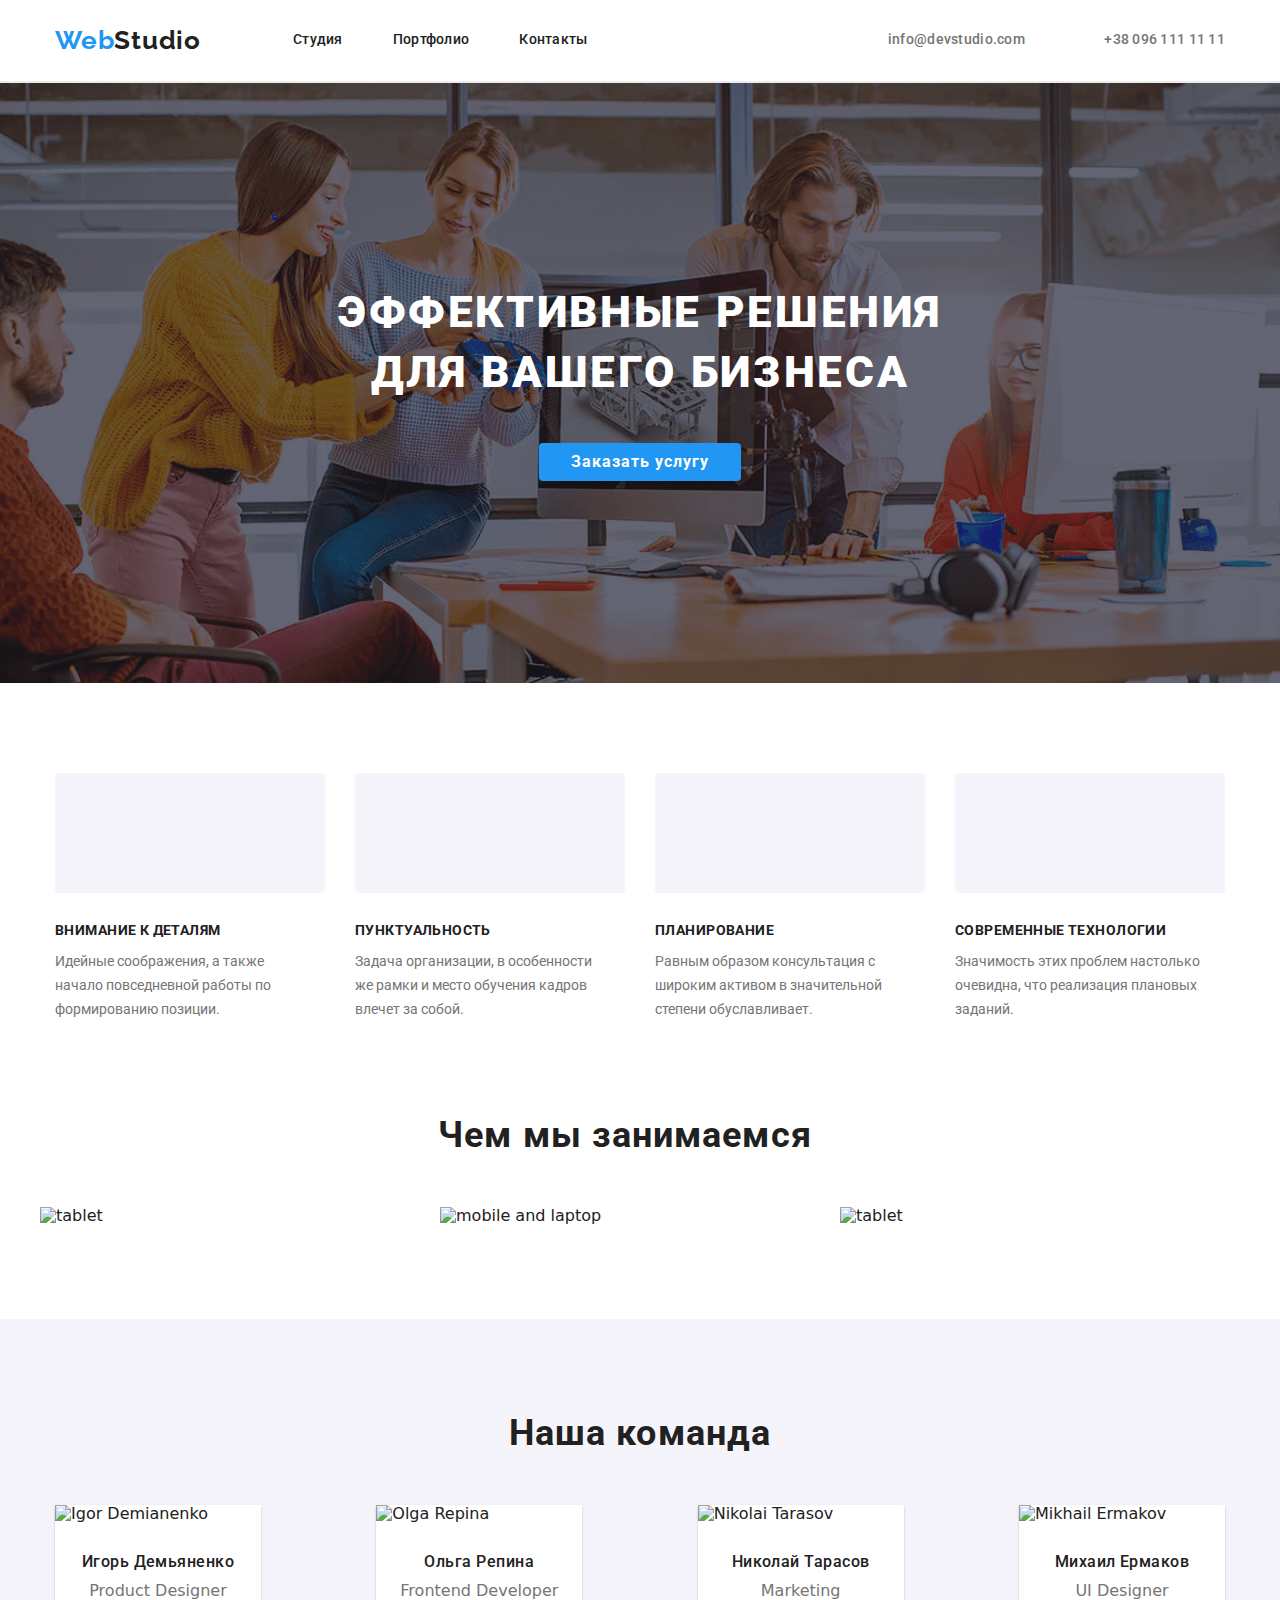
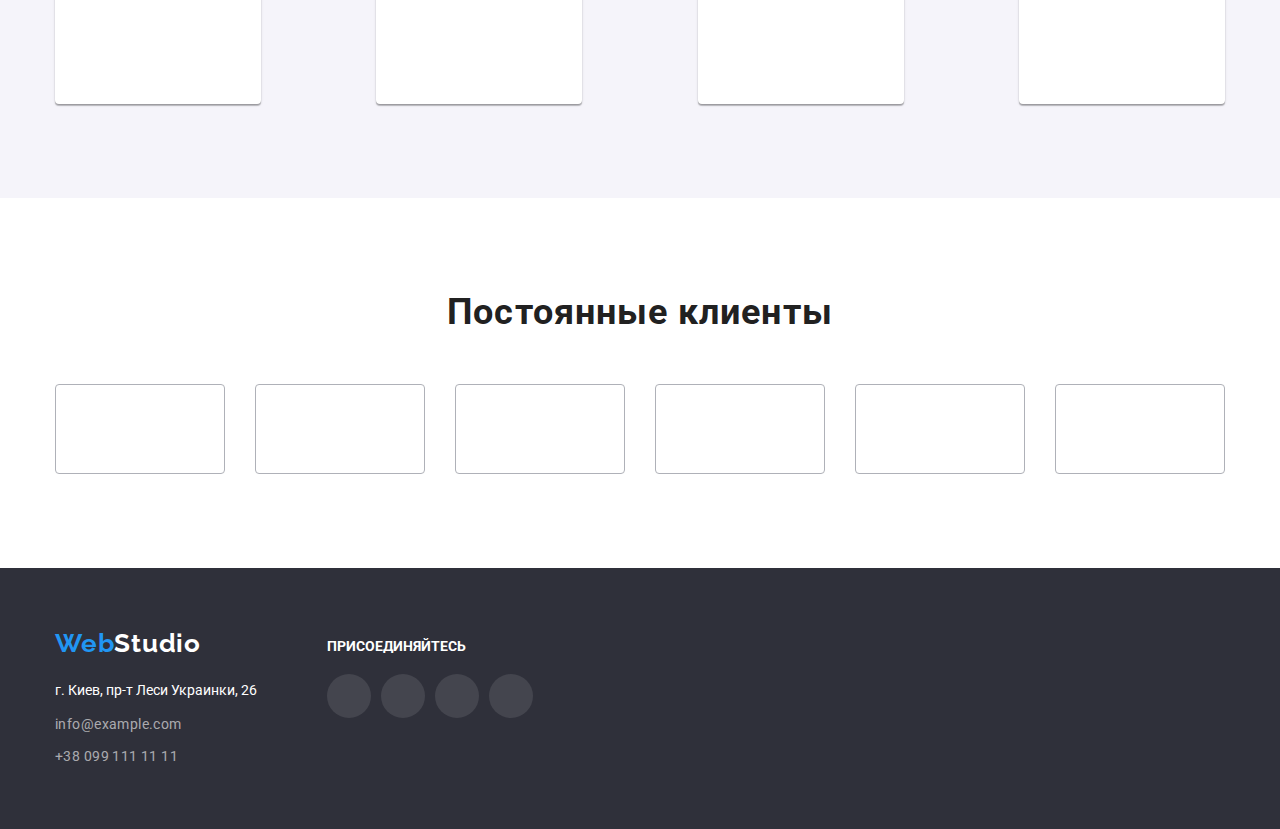
==== index.html @ 88b3a308 "всё" ====
<!DOCTYPE html>
<html lang="ru">
<head>
    <meta charset="UTF-8">
    <title>WebStudio</title>
    <link rel="stylesheet" href="./css/style.css">
    <link rel="stylesheet" href="https://cdnjs.cloudflare.com/ajax/libs/modern-normalize/1.0.0/modern-normalize.css">
    <link href="https://fonts.googleapis.com/css2?family=Raleway:wght@700&family=Roboto:wght@400;500;700;900&display=swap" rel="stylesheet">
</head>
 
<body class="page">
    <header class="header">
    <div class="container">
        <nav class="main-nav">
            <a class="logo link blue-line" href="../goit-markup-hw-04/index.html"><span class="web">Web</span><span class="studio">Studio</span></a>
            <ul class="site-nav list">
            <li class="item link">  
                <a class="link" href="../goit-markup-hw-04/index.html">Студия</a>
            </li>
            <li class="item link">
                <a class="link" href="../goit-markup-hw-04/portfolio.html">Портфолио</a>
            </li>
            <li class="item link">
                <a class="link" href="">Контакты</a>
            </li>
            </ul>
        </nav>

        <div class="auth-nav"> 
        <a class="address-header link" href="mailto:info@devstudio.com">
            <svg class="header-logo link" height="12" width="16">
                <use href="../goit-markup-hw-04/images/symbol-defs.svg#icon-envelope"></use>
            </svg>
            info@devstudio.com
        </a>
        <a class="address-header link" href="tel:+380961111111">
            <svg class="header-logo link" height="12" width="16">
                <use href="../goit-markup-hw-04/images/symbol-defs.svg#icon-smartphone"></use>
            </svg>
            +38 096 111 11 11
        </a>
        </div>
    </div>
    </header>
    
    <main>  

    <!-- H1 Section / HERO-->
    <section class="h1-section overlay">
    <!--<div class="container overlay"> -->
        <div class="heading-container">
        <h1 class="h1-section-title">Эффективные решения для вашего бизнеса</h1>
        </div>
        <button class="button-order" type="button">Заказать услугу</button>  
    <!--</div>-->
    </section>

    <!-- Features section-->
    <section class="features">
    <div class="container">
        <h2 style="display: none;">Наши преимущества</h2>
        <ul class="features-list">
            <li class="features-item">
                <div class="features-icon-container">
                    <svg class="features-icon" width="70" height="70">
                        <use href="../goit-markup-hw-04/images/symbol-defs.svg#icon-sputnik"></use>
                    </svg>
                </div>
                <h3 class="features-title">Внимание к деталям</h3>
                <p class="text">Идейные соображения, а также </br>начало повседневной работы по </br>формированию позиции.</p>
            </li>
            <li class="features-item">
                <div class="features-icon-container">
                    <svg class="features-icon" width="70" height="70"> 
                        <use href="../goit-markup-hw-04/images/symbol-defs.svg#icon-clock"></use>
                    </svg>
                </div>
                <h3 class="features-title">Пунктуальность</h3>
                <p class="text">Задача организации, в особенности </br>же рамки и место обучения кадров </br>влечет за собой.</p>
            </li>
            <li class="features-item i">
                <div class="features-icon-container">
                    <svg class="features-icon" width="70" height="70">
                        <use href="../goit-markup-hw-04/images/symbol-defs.svg#icon-diagram"></use>
                    </svg>
                </div>
                <h3 class="features-title">Планирование</h3>
                <p class="text">Равным образом консультация с </br>широким активом в значительной </br>степени обуславливает.</p>
            </li>
            <li class="features-item icon">
                <div class="features-icon-container">
                    <svg class="features-icon" width="70" height="70">
                        <use href="../goit-markup-hw-04/images/symbol-defs.svg#icon-astronaut"></use>
                    </svg>
                </div>
                <h3 class="features-title">Современные технологии</h3>
                <p class="text">Значимость этих проблем настолько </br>очевидна, что реализация плановых </br>заданий.</p>
            </li>
        </ul>
    </div>
    </section>
    
    <!-- What are we doing section-->

    <section class="what-are-we-doing">
        <div class="container">
        <h2 class="h2-title">Чем мы занимаемся</h2>
        <ul class="card-list">
       <li class="what-are-we-list"><img class="pictures-of-equipment" src="../goit-markup-hw-04/images/tablet.png" alt="tablet"></li> 
       <li class="what-are-we-list"><img class="pictures-of-equipment" src="../goit-markup-hw-04/images/mobile.png" alt="mobile and laptop"></li> 
       <li class="what-are-we-list"><img class="pictures-of-equipment" src="../goit-markup-hw-04/images/tablet2.png" alt="tablet"></li> 
        </ul>
    </div>
    </section>
    
    
    <!-- Our team -->

    <section class="our-team">
    <div class="container">
        <h2 class="h2-title">Наша команда</h2>

        <ul class="card-list">

        <li class="card-person">
            <img class="photos-person" src="../goit-markup-hw-04/images/Igor.jpg" alt="Igor Demianenko" width="270px" height="260px">
            <h3 class="name">Игорь Демьяненко</h3>
            <p class="text">Product Designer</p>

            <ul class="social-list">
                <li class="social-items">
                    <a class="master-links" href="#">
                        <svg class="master-icon" height="20px" width="20px">
                            <use href="../goit-markup-hw-04/images/symbol-defs.svg#icon-instagram"></use>
                        </svg>
                    </a>
                </li>
                <li class="social-items">
                    <a class="master-links" href="#">
                        <svg class="master-icon" height="20px" width="20px">
                            <use href="../goit-markup-hw-04/images/symbol-defs.svg#icon-twitter" ></use>
                        </svg>
                    </a>
                </li>
                <li class="social-items">
                    <a class="master-links" href="#">
                        <svg class="master-icon" height="20px" width="20px">
                            <use href="../goit-markup-hw-04/images/symbol-defs.svg#icon-facebook" ></use>
                        </svg>
                    </a>
                </li>
                <li class="social-items">
                    <a class="master-links" href="#">
                        <svg class="master-icon" height="20px" width="20px">
                            <use href="../goit-markup-hw-04/images/symbol-defs.svg#icon-linkedin" ></use>
                        </svg>
                    </a>
                </li>
            </ul>
        </li>

        <li class="card-person">
            <img class="photos-person" src="../goit-markup-hw-04/images/Olga.jpg" alt="Olga Repina" width="270px" height="260px">
            <h3 class="name">Ольга Репина</h3>
            <p class="text">Frontend Developer</p>

            <ul class="social-list">
                <li class="social-items">
                    <a class="master-links" href="#">
                        <svg class="master-icon" height="20px" width="20px">
                            <use href="../goit-markup-hw-04/images/symbol-defs.svg#icon-instagram"></use>
                        </svg>
                    </a>
                </li>
                <li class="social-items">
                    <a class="master-links" href="#">
                        <svg class="master-icon" height="20px" width="20px">
                            <use href="../goit-markup-hw-04/images/symbol-defs.svg#icon-twitter" ></use>
                        </svg>
                    </a>
                </li>
                <li class="social-items">
                    <a class="master-links" href="#">
                        <svg class="master-icon" height="20px" width="20px">
                            <use href="../goit-markup-hw-04/images/symbol-defs.svg#icon-facebook" ></use>
                        </svg>
                    </a>
                </li>
                <li class="social-items">
                    <a class="master-links" href="#">
                        <svg class="master-icon" height="20px" width="20px">
                            <use href="../goit-markup-hw-04/images/symbol-defs.svg#icon-linkedin" ></use>
                        </svg>
                    </a>
                </li>
            </ul>
        </li>

        <li class="card-person">
            <img class="photos-person" src="../goit-markup-hw-04/images/Nikolai.jpg" alt="Nikolai Tarasov" width="270px" height="260px">
            <h3 class="name">Николай Тарасов</h3>
            <p class="text">Marketing</p>

            <ul class="social-list">
                <li class="social-items">
                    <a class="master-links" href="#">
                        <svg class="master-icon" height="20px" width="20px">
                            <use href="../goit-markup-hw-04/images/symbol-defs.svg#icon-instagram"></use>
                        </svg>
                    </a>
                </li>
                <li class="social-items">
                    <a class="master-links" href="#">
                        <svg class="master-icon" height="20px" width="20px">
                            <use href="../goit-markup-hw-04/images/symbol-defs.svg#icon-twitter" ></use>
                        </svg>
                    </a>
                </li>
                <li class="social-items">
                    <a class="master-links" href="#">
                        <svg class="master-icon" height="20px" width="20px">
                            <use href="../goit-markup-hw-04/images/symbol-defs.svg#icon-facebook" ></use>
                        </svg>
                    </a>
                </li>
                <li class="social-items">
                    <a class="master-links" href="#">
                        <svg class="master-icon" height="20px" width="20px">
                            <use href="../goit-markup-hw-04/images/symbol-defs.svg#icon-linkedin" ></use>
                        </svg>
                    </a>
                </li>
            </ul>
        </li>

        <li class="card-person">
            <img class="photos-person" src="../goit-markup-hw-04/images/Mikhail.jpg" alt="Mikhail Ermakov" width="270px" height="260px">
            <h3 class="name">Михаил Ермаков</h3>
            <p class="text">UI Designer</p>
            <ul class="social-list">
                <li class="social-items">
                    <a class="master-links" href="#">
                        <svg class="master-icon" height="20px" width="20px">
                            <use href="../goit-markup-hw-04/images/symbol-defs.svg#icon-instagram"></use>
                        </svg>
                    </a>
                </li>
                <li class="social-items">
                    <a class="master-links" href="#">
                        <svg class="master-icon" height="20px" width="20px">
                            <use href="../goit-markup-hw-04/images/symbol-defs.svg#icon-twitter" ></use>
                        </svg>
                    </a>
                </li>
                <li class="social-items">
                    <a class="master-links" href="#">
                        <svg class="master-icon" height="20px" width="20px">
                            <use href="../goit-markup-hw-04/images/symbol-defs.svg#icon-facebook" ></use>
                        </svg>
                    </a>
                </li>
                <li class="social-items">
                    <a class="master-links" href="#">
                        <svg class="master-icon" height="20px" width="20px">
                            <use href="../goit-markup-hw-04/images/symbol-defs.svg#icon-linkedin" ></use>
                        </svg>
                    </a>
                </li>
            </ul>
        </li>

        </ul>
    </div>
    </section>


    <!-- CUSTOMERS -->
    <section class="customers">
        <div class="container">
            <h2 class="h2-title">Постоянные клиенты</h2>
            <ul class="customers-list">
                <li class="customers-item" tabindex="0">
                    <div class="customers-item-container">
                        <svg class="customers-icon" height="45px" width="50px">
                            <use href="../goit-markup-hw-04/images/symbol-defs.svg#icon-logo-1"></use>
                        </svg>
                    </div>
                </li>

                <li class="customers-item" tabindex="0">
                    <div class="customers-item-container">
                        <svg class="customers-icon" height="40px" width="52px">
                            <use href="../goit-markup-hw-04/images/symbol-defs.svg#icon-logo-2"></use>
                        </svg>
                    </div>
                </li>

                <li class="customers-item" tabindex="0">
                    <div class="customers-item-container">
                        <svg class="customers-icon" height="41" width="43">
                            <use href="../goit-markup-hw-04/images/symbol-defs.svg#icon-logo-4"></use>
                        </svg>
                    </div>
                </li>

                <li class="customers-item" tabindex="0">
                    <div class="customers-item-container">
                        <svg class="customers-icon" height="42px" width="80px">
                            <use href="../goit-markup-hw-04/images/symbol-defs.svg#icon-logo-3"></use>
                        </svg>
                    </div>
                </li>

                <li class="customers-item" tabindex="0">
                    <div class="customers-item-container">
                        <svg class="customers-icon" height="59px" width="47px">
                            <use href="../goit-markup-hw-04/images/symbol-defs.svg#icon-logo-5"></use>
                        </svg>
                        
                    </div>
                </li>

                <li class="customers-item" tabindex="0">
                    <div class="customers-item-container">
                        <svg class="customers-icon" height="45px" width="88px">
                            <use href="../goit-markup-hw-04/images/symbol-defs.svg#icon-logo-6"></use>
                        </svg>
                    </div>
                </li>

            </ul>
        </div>

    </section>

    </main>

    <footer class="footer">
    <div class="container">
    <div class="container-footer">
    <div class="footer-address">
        <ul class="footer-list">
        <li class="footer-item-1"><a href="../goit-markup-hw-04/index.html"><span class="web-footer">Web</span><span class="studio-footer">Studio</span></a></li>
        <li class="footer-item"><address class="address">г. Киев, пр-т Леси Украинки, 26</address></li>
        <li class="footer-item"><div><a class="email-footer" href="mailto:info@example.com">info@example.com</a></div></li>
        <li class="footer-item"><div><a class="phone-number-footer" href="tel:+380991111111">+38 099 111 11 11</a></div></li>
        </ul>   
    </div> 
    <div class="join-us">
        <h3 class="footer-social">присоединяйтесь</h3>
        <ul class="social-footer list">
            <li class="social-items">
                <a class="master-links footer-links" href="#">
                    <svg class="master-icon" height="20px" width="20px">
                        <use href="../goit-markup-hw-04/images/symbol-defs.svg#icon-instagram"></use>
                    </svg>
                </a>
            </li>
            <li class="social-items">
                <a class="master-links footer-links" href="#">
                    <svg class="master-icon" height="20px" width="20px">
                        <use href="../goit-markup-hw-04/images/symbol-defs.svg#icon-twitter" ></use>
                    </svg>
                </a>
            </li>
            <li class="social-items">
                <a class="master-links footer-links" href="#">
                    <svg class="master-icon" height="20px" width="20px">
                        <use href="../goit-markup-hw-04/images/symbol-defs.svg#icon-facebook" ></use>
                    </svg>
                </a>
            </li>
            <li class="social-items">
                <a class="master-links footer-links" href="#">
                    <svg class="master-icon" height="20px" width="20px">
                        <use href="../goit-markup-hw-04/images/symbol-defs.svg#icon-linkedin" ></use>
                    </svg>
                </a>
            </li>
        </ul>
    </div>
    </div>
    </div>
    </footer>
</body>
</html>
---- css/style.css ----
/* цвет главного текста background: #212121;
цвет второстепенного текста background: #757575; */
html{
  box-sizing: border-box;
}

*, ::before, ::after{
  box-sizing: inherit;
}

:root{
  --main-text-color:#212121;
  --main-bg-color:#E5E5E5;
  --primary-bg-color:#F5F4FA;
  --blue-bg-color:#2196F3;
}

body {
  margin: 0;
  background-color: var(--main-bgc-color);
  color: var(--primary-text-color);
  font-family: Roboto, sans-serif;
  position: relative;
}

a { 
  text-decoration: none;
  color: var(--main-text-color)
}

ul, li,  a{
  margin-top: 0;
  margin-left: 0;
  margin-bottom: 0;
  padding: 0 0;
}

h1, h2, h3, p{
  margin-top: 0;
  margin-left: 0;
  margin-bottom: 0;
}

li{
  list-style-type: none;
  color: var(--main-text-color);
}

 a:hover, address:hover
 li:focus, a:focus, address:focus{
  /*text-decoration: underline;*/
  text-decoration-color: #2196F3; 
}

/* Не работает убирание подчеркивания у эмейла и телефона
.no-decoration:hover{
  text-decoration: none;
}*/


.container{
  width: 1200px;
  padding-left: 15px;
  padding-right: 15px;
  margin: 0px auto;
}

/* HEADER */

.site-nav{
  display: flex;
  font-family: Roboto;
  font-style: normal;
  font-weight: 500;
  font-size: 14px;
  line-height: 16px;
}

.site-nav .item:not(:last-child){
  padding-right: 50px;
}

header{
  background: #FFFFFF;
  border-bottom: 2px solid #ECECEC;
  padding: 25px 0;
}

header> .container{
 background: #FFFFFF;
 display: flex;
 align-items: center;
 justify-content: space-between;
}

.main-nav{
  display: flex;
  align-items: center;
}

.main-nav .link:hover,
.main-nav .link:focus{
  color:var(--blue-bg-color);
}

.blue-line::after{
  position: absolute;
  display: inline-block;
  bottom: 0px;
  left: 0;
  content: "";
  width: 100%;
  height: 5px;
  border-radius: 2px;
  border-bottom-color: var(--blue-bg-color);
}

.auth-nav .link:focus,
.auth-nav .link:hover{
  color:var(--blue-bg-color);
}

.logo{
  margin-right: 92px;
  font-family: Raleway;
  font-weight: 700;
  font-size: 26px;
  line-height: 1.19;
  letter-spacing: 0.03em;
}

.page{
  color:#212121;
  background-color: var(--main-bg-color);
}

.web{
  color: #2196f3;
  font-family: Raleway;
  font-weight: bold;
  font-size: 26px;
  line-height: 1.19;
  letter-spacing: 0.03em;
}

.site-nav .link{
  display: block;
  padding: 0 auto;
  color: var(--main-text-color);
  font-weight: 500;
  font-size: 14px;
  line-height: 1.14;
  letter-spacing: 0.02em;
}

.main-nav .link a:hover,
.main-nav .link a:focus{
  color: #2196F3;
  cursor: pointer;
}

.site-nav .link.current{
  color:var(--blue-bg-color);
}

.auth-nav{
  display: inline-flex;
}

.auth-nav .link{
  padding: auto 0;
}

.auth-nav .address-header:hover,      
.auth-nav .address-header:focus{
  color:var(--blue-bg-color);
  fill:var(--blue-bg-color);
}

.address-header{
  color: #757575;
  font-family: Roboto;
  font-weight: 500;
  font-size: 14px;
  line-height: 1.14;
  letter-spacing: 0.02em;
  fill: #757575;
}

.header-logo{
  margin: 0;
  margin-right: 10px;
}

.header-logo:hover{
  fill: var(--blue-bg-color);
}


.address-header:not(:last-child){
  padding-right:50px;
}

.studio{
  color: #212121;
  font-family: Raleway;
  font-weight: bold;
  font-size: 26px;
  line-height: 1.19;
  letter-spacing: 0.03em;
}

.address-header:hover,
.address-header:focus{
  color: var(--blue-bg-color);
}


/* H1 SECTION / HERO */

.h1-section{
  text-align: center;
  padding: 200px 0;
  background-color: #C4C4C4;
  text-align: center;
  justify-content: center;
  margin: 0 auto;
}

.h1-section .overlay{
  padding: 0 auto;
}

.overlay{
  background-image: linear-gradient(
  to right,
  rgba(47, 48, 58, 0.4),
  rgba(47, 48, 58, 0.4) 
  ),
  url(../images/hero.png);
  max-width:1600px;
  height: 600px;
  /*margin: 0 auto;*/
  background-size: cover;
  background-position: center;
}

.h1-section-title{
  font-family: Roboto;
  font-weight: 900;
  font-size: 44px;
  line-height: 1.36;
  letter-spacing: 0.06em;
  text-transform: uppercase;
  color: #FFFFFF;
}

.heading-container{
  width: 696px;
  margin: 0 auto;
}


.button-order{
  background: #2196F3;
  box-shadow: 0px 4px 4px rgba(0, 0, 0, 0.15);
  border-radius: 4px;
  border-style: none;
  font-family: Roboto;
  font-weight: bold;
  font-size: 16px;
  line-height: 1,87;
  letter-spacing: 0.06em;
  color: #FFFFFF;
  margin-top: 40px;
  padding: 10px 32px;
  display: inline-block;
  outline: transparent;
  cursor: pointer;
  min-width: 200px;
  justify-content: center;
  align-items: center;
}



/* Features section */

.features{
  background-color: #ffffff;
  padding-top: 90px;
  padding-bottom: 94px;
}

.features>.container{
  font-family: Roboto;
  font-size: 14px;
  line-height: 24px;
}

.container .features-list{
  display: inline-flex;
  padding-left: 0px;
  /*height: calc((100% - 30px) / 4);*/

}

.features-list .features-item{
  display: inline-block;
  justify-content: space-around;
}

.features-icon-container{
  display: flex;
  justify-content: center;
  align-items: center;
  text-align: center;
  background-color: #F5F4FA;
  border-radius: 4px;
  margin-bottom: 30px;
}

.features-icon{
  margin: 25px 100px;
  background-size: contain;
  background-position: center;
}

/*.features-item::before{
  display: block;
  content: "";
  background-repeat: no-repeat;
  background-position: center;
  background-color: #F5F4FA;;
  height: 120px;
  margin-bottom:  30px;
}*/


.features-list .features-item:not(:last-child){
  margin-right: 30px;
}

.features-title{
  font-family: Roboto;
  font-weight: bold;
  font-size: 14px;
  line-height: 1.14;
  letter-spacing: 0.03em;
  text-transform: uppercase;
  color: var(--main-text-color);
  padding-bottom: 10px;
}


.text{
  color: #757575;
}


/* What are we doing section */

.what-are-we-doing{
  background-color: #ffffff;
  padding-right: 30px;
  padding-bottom: 94px;
}

.what-are-we-doing .container{
  display: flex;
  flex-direction: column;
}
 
.h2-title{
  font-family: Roboto;
  font-weight: bold;
  font-size: 36px;
  line-height: 1.16; /*42px*/
  text-align: center;
  letter-spacing: 0.03em;
  color: var(--main-text-color);
  margin-bottom: 50px;
}


.container .card-list{
  display: flex;
  flex-wrap: wrap;
  justify-content: space-between;
  padding-left: 0px;
}

.what-are-we-list{
  width: calc((100% - 60px) / 3);
}

.what-are-we-list:nth-child(3n) {
  margin-right: 0;
}


/* Our team */

.our-team{
  background: #F5F4FA;
  padding-bottom: 94px;
  padding-top: 94px;
}

.card-person{
  background: #FFFFFF;
  box-shadow: 0px 1px 3px rgba(0, 0, 0, 0.12), 0px 1px 1px rgba(0, 0, 0, 0.14), 0px 2px 1px rgba(0, 0, 0, 0.2);
  border-radius: 0px 0px 4px 4px;
}

.name{
  font-family: Roboto;
  font-weight: 500;
  font-size: 16px;
  line-height: 1.18;
  text-align: center;
  letter-spacing: 0.03em;
  color: var(--main-text-color);
  padding-top: 30px;
}

.card-person .text{
  text-align: center;
  padding-bottom: 30px;
  padding-top: 10px;
}

.social-list{
  display: flex;
  justify-content: center;
  align-items: center;
  margin-bottom: 30px;
  padding-left: 0px;
}

.social-items:not(:last-child){
  margin-right: 10px;
}

.master-links{
  display: flex;
  align-items: center;
  justify-content: center;
  border: none;
  width: 44px;
  height: 44px;
  border-radius: 50%;
  fill: #AFB1B8;
}


.master-links:focus,
.master-links:hover{
  background-color:var(--blue-bg-color);
  fill: #ffffff;
}


  .master-icon{
    justify-content: center;
    align-items: center;
  }

/* FOOTER */

.footer{
  background: #2F303A;
  padding: 60px 0;
}

.container-footer{
  display: inline-flex;
}

.social-footer.list{
  display: flex;
  align-items: center;
  margin: 0 auto;
  padding-left: 0;
}

.footer-list{
  padding: 0 0;
}

.join-us{
  display: block;
  margin-bottom: 0px;
  margin-left: 70px;
}

.footer-item-1{
  padding-bottom: 20px;
}

.footer-item:not(:last-child){
  padding-bottom: 9px;
}

.web-footer {
  color: #2196f3;
  font-family: Raleway;
  font-weight: bold;
  font-size: 26px;
  line-height: 1.19;
  letter-spacing: 0.03em;

}

.studio-footer {
  color: #ffffff;
  font-family: Raleway;
  font-weight: bold;
  font-size: 26px;
  line-height: 1.19;
  letter-spacing: 0.03em;
}

.email-footer{
  font-family: Roboto;
  font-size: 14px;
  line-height: 24px;
  letter-spacing: 0.03em;
  color: rgba(255, 255, 255, 0.6)  
}

.phone-number-footer{
  font-family: Roboto;
  font-size: 14px;
  line-height: 1.71;
  letter-spacing: 0.03em;
  color: rgba(255, 255, 255, 0.6) 
}

.address{
  font-family: Roboto;
  font-style: normal;
  font-size: 14px;
  line-height: 1.71;
  color: #FFFFFF;
}

.footer-social{
  margin-bottom: 20px;
  font-family: Roboto;
  font-weight: bold;
  font-size: 14px;
  line-height: 16px;
  text-transform: uppercase;
  color:#ffffff;
  padding-top: 10px;
}

.footer-links{
  background-color: rgba(255, 255, 255, 0.1);
  fill: #ffffff;
}


/* CUSTOMERS */

.customers{
  background-color: #ffffff;
  padding-bottom: 94px;
  padding-top: 94px;
}


.customers .customers-list{
  display: flex;
  flex-direction: row;
  justify-content: space-between;
  margin: 0;
  padding: 0 0;
}

.customers-item{
  display: flex;
  justify-content: center;
  align-items: center;
  width: 170px;
  height: 90px;
  border: 1px solid #AFB1B8;
  color: #AFB1B8;
  box-sizing: border-box;
  width: calc((100% - 30px) / 6);
  border-radius: 4px;
  /*margin-top: 50px;*/
}

.customers-item:focus,
.customers-item:hover{
  cursor: pointer;
  color: var(--blue-bg-color);
  border: 1px solid var(--blue-bg-color);
  box-sizing: border-box;
  border-radius: 4px;

}

.customers-item:not(:last-child){
  margin-right: 30px;
}

/*.customers-item-containter{
  display: flex;
  justify-content: center;
  align-items: center;
  
}*/


.customers-icon{

  fill: currentColor;
  background-position: center;
}


/* PORTFOLIO */

/* Buttons */

/*.container .header-list{*/
.projects .container{
  display: flex;
  align-content: center;
  justify-content: center;
  flex-direction: row;
}

.list-buttons{
  display: flex;
  flex-wrap: wrap;
  justify-content: center;
  padding: 0 0;
  margin-bottom: 50px;
}

.list-item-buttons:not(:last-child){
  padding-right: 8px;
}

.primary-button{
  background-color: var(--primary-bg-color);
  color: var(--main-text-color);
  border-radius: 4px;
  font-family: Roboto;
  font-weight: 500;
  font-size: 16px;
  line-height: 1.62;
  text-align: center;
  letter-spacing: 0.03em;
  border-color:inherit;
  padding: 6px 22px;
  cursor: pointer;
  border-radius: 4px;
  border-color: transparent;
}

.button:hover, 
.button:focus {
  box-shadow: 0px 3px 1px rgba(0, 0, 0, 0.1), 0px 1px 2px rgba(0, 0, 0, 0.08), 0px 2px 2px rgba(0, 0, 0, 0.12);
}


.list-buttons:not(:last-child){
  padding-right: 8px;
}

.primary-button:hover,
.primary-button:focus{
  background-color: var(--blue-bg-color);
  color:#ffffff;
  box-shadow: 0px 3px 1px rgba(0, 0, 0, 0.1), 0px 1px 2px rgba(0, 0, 0, 0.08), 0px 2px 2px rgba(0, 0, 0, 0.12);
}

/* Projects */

.portfolio{
  background-color: #ffffff;
  margin: 0 auto;
}

 .container .portfolio-list{
  display: flex;
  flex-wrap: wrap;
  padding: 0 0;
  margin: -15px;
}

.projects{
  font-family: Roboto;
  font-style: normal;
  background: #FFFFFF;
  padding-top: 94px;
  padding-bottom: 94px;
}

.projects-items{
  display: block;
  background-color: #FFFFFF;
  border: 1px solid #EEEEEE;
  box-sizing: border-box;
  width: calc((100% - 60px) / 3);
  width: 370px;
  margin-right: 30px;
  margin-top: 30px;
  margin: 15px;

}

.projects-items:hover,
.projects-items:focus{
  cursor: pointer;
  box-shadow: 0px 1px 1px rgba(0, 0, 0, 0.12), 0px 4px 4px rgba(0, 0, 0, 0.06), 1px 4px 6px rgba(0, 0, 0, 0.16);
}

/*.portfolio-list .projects-items:nth-child(3n) {
  margin-right: 0;
}*/

.portfolio-list img{
  display: block;
  max-width: 100%;
  height: auto;
}

.projects-list{
  padding: 20px 24px;
  border: 1px solid #EEEEEE;
}

.project-items-text{
  font-size: 16px;
  line-height: 1.87;
  color: #757575;
  font-weight: normal;
}

.project-items-name{
  font-size: 18px;
  line-height: 2;
  font-weight: bold;
}
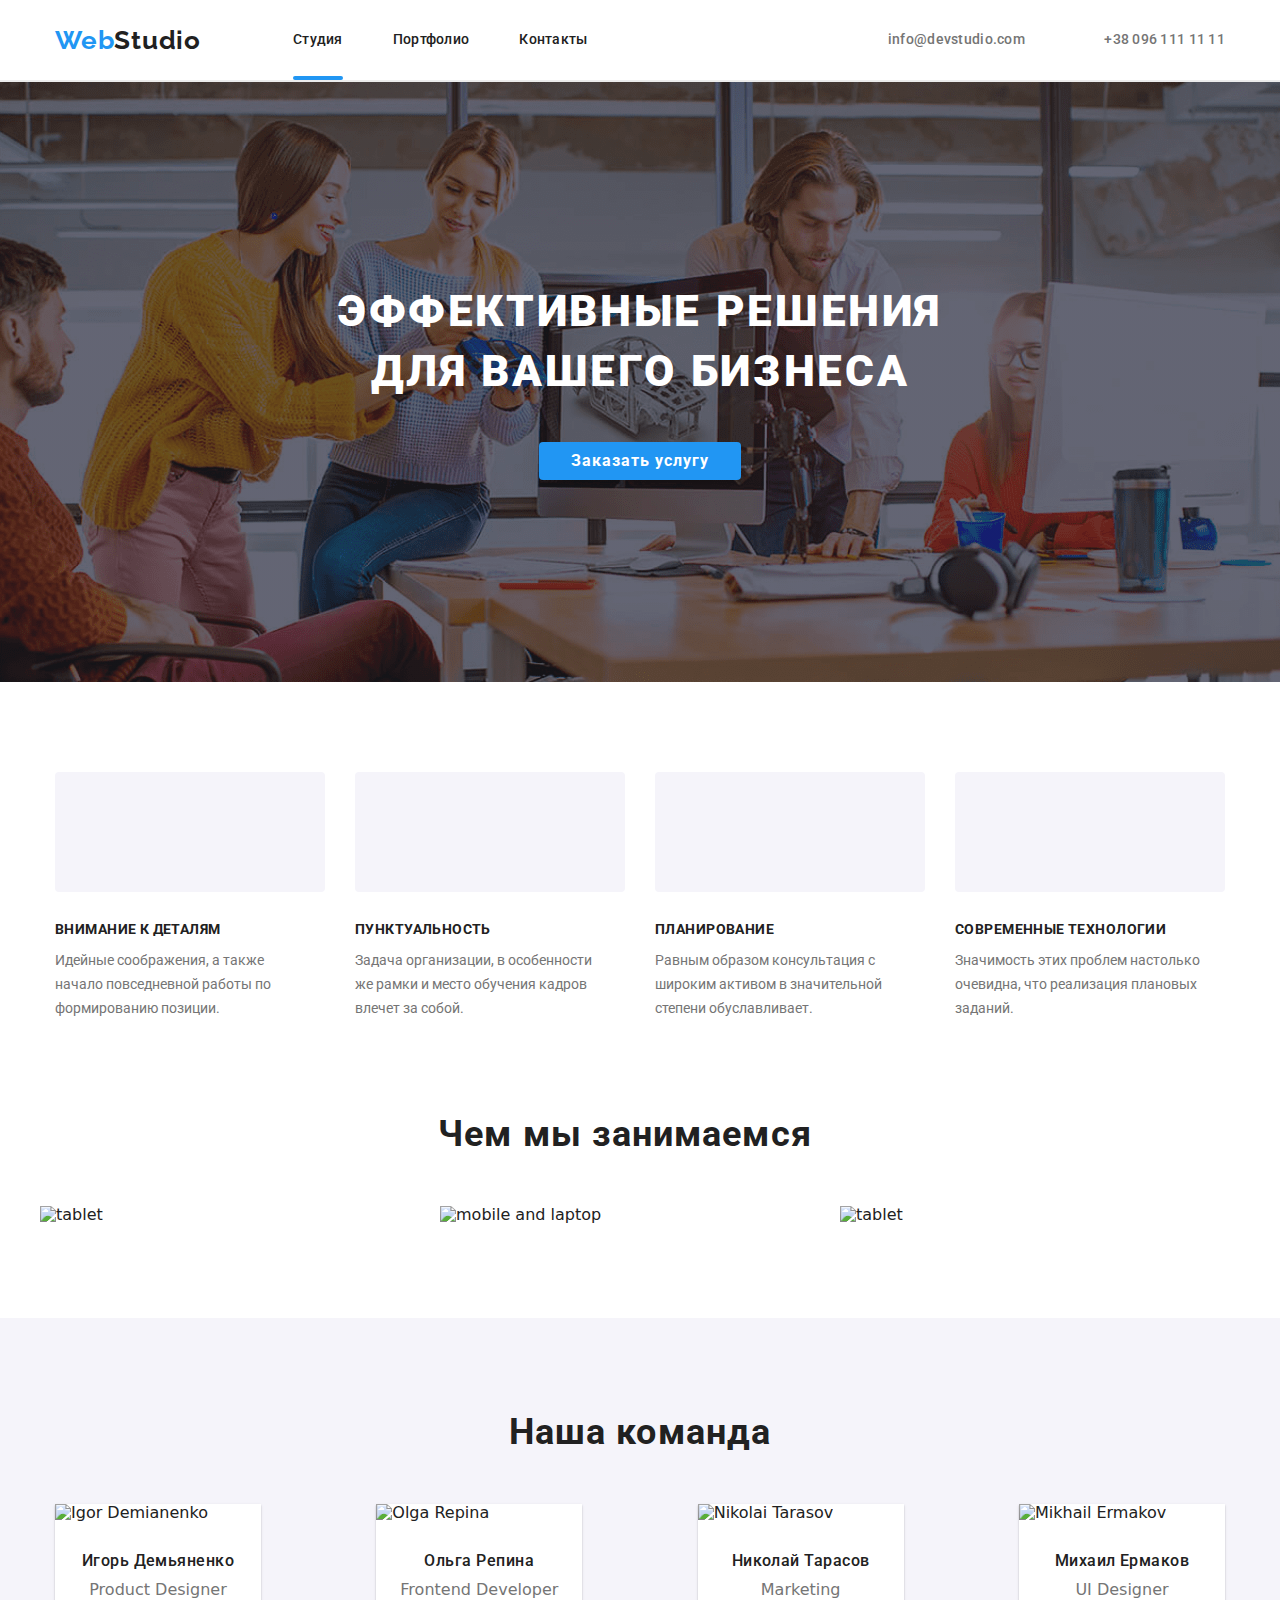
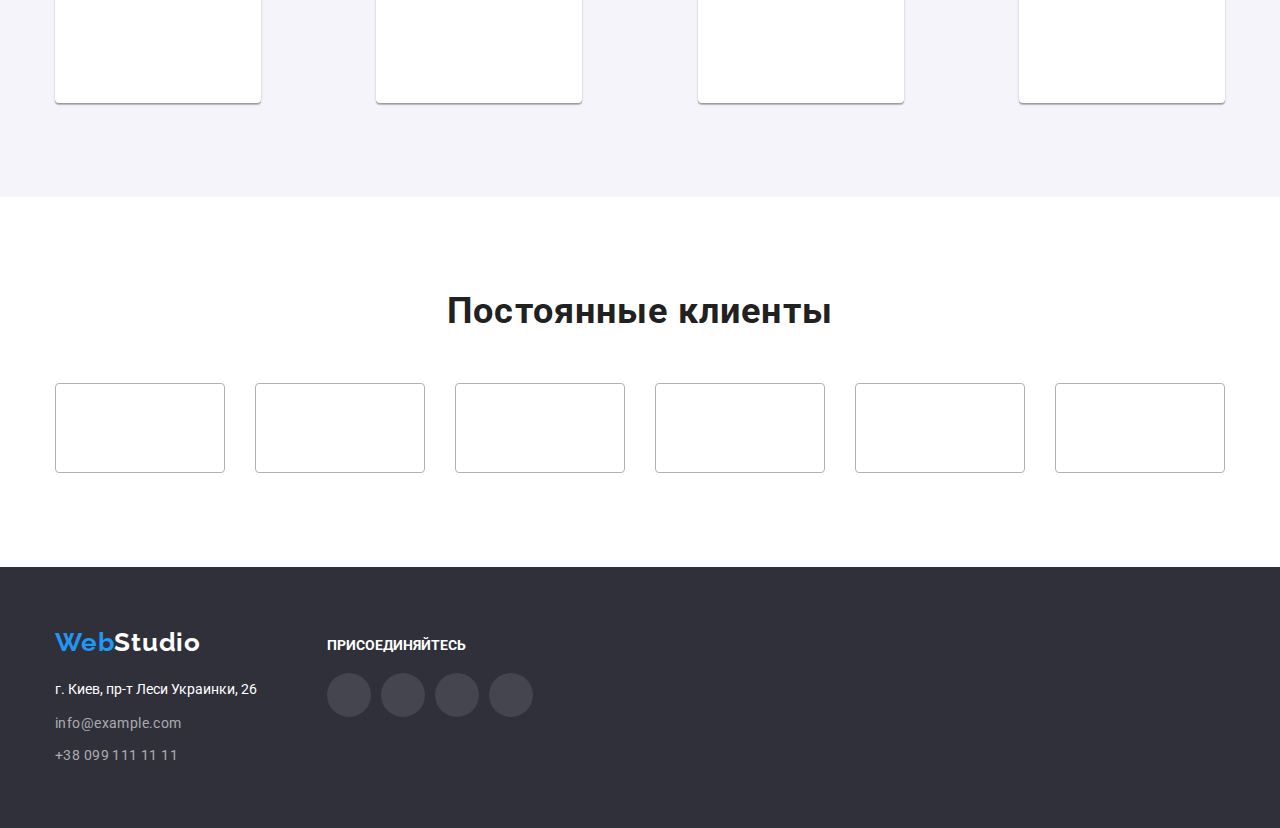
==== commit 72f07481: "подчеркивание, модальное окно" ====
--- a/index.html
+++ b/index.html
@@ -12,16 +12,16 @@
     <header class="header">
     <div class="container">
         <nav class="main-nav">
-            <a class="logo link blue-line" href="../goit-markup-hw-04/index.html"><span class="web">Web</span><span class="studio">Studio</span></a>
+            <a class="logo link" href="../goit-markup-hw-05/index.html"><span class="web">Web</span><span class="studio">Studio</span></a>
             <ul class="site-nav list">
-            <li class="item link">  
-                <a class="link" href="../goit-markup-hw-04/index.html">Студия</a>
-            </li>
-            <li class="item link">
-                <a class="link" href="../goit-markup-hw-04/portfolio.html">Портфолио</a>
-            </li>
-            <li class="item link">
-                <a class="link" href="">Контакты</a>
+            <li class="nav-item">  
+                <a class="link nav-link current" href="../goit-markup-hw-05/index.html">Студия</a>
+            </li>
+            <li class="nav-item">
+                <a class="link nav-link" href="../goit-markup-hw-05/portfolio.html">Портфолио</a>
+            </li>
+            <li class="nav-item">
+                <a class="link nav-link" href="">Контакты</a>
             </li>
             </ul>
         </nav>
@@ -29,13 +29,13 @@
         <div class="auth-nav"> 
         <a class="address-header link" href="mailto:info@devstudio.com">
             <svg class="header-logo link" height="12" width="16">
-                <use href="../goit-markup-hw-04/images/symbol-defs.svg#icon-envelope"></use>
+                <use href="../goit-markup-hw-05/images/symbol-defs.svg#icon-envelope"></use>
             </svg>
             info@devstudio.com
         </a>
         <a class="address-header link" href="tel:+380961111111">
             <svg class="header-logo link" height="12" width="16">
-                <use href="../goit-markup-hw-04/images/symbol-defs.svg#icon-smartphone"></use>
+                <use href="../goit-markup-hw-05/images/symbol-defs.svg#icon-smartphone"></use>
             </svg>
             +38 096 111 11 11
         </a>
@@ -47,12 +47,10 @@
 
     <!-- H1 Section / HERO-->
     <section class="h1-section overlay">
-    <!--<div class="container overlay"> -->
-        <div class="heading-container">
-        <h1 class="h1-section-title">Эффективные решения для вашего бизнеса</h1>
+       <div class="heading-container">
+            <h1 class="h1-section-title">Эффективные решения для вашего бизнеса</h1>
+            <button class="button-order" data-modal-open type="button">Заказать услугу</button> 
         </div>
-        <button class="button-order" type="button">Заказать услугу</button>  
-    <!--</div>-->
     </section>
 
     <!-- Features section-->
@@ -63,7 +61,7 @@
             <li class="features-item">
                 <div class="features-icon-container">
                     <svg class="features-icon" width="70" height="70">
-                        <use href="../goit-markup-hw-04/images/symbol-defs.svg#icon-sputnik"></use>
+                        <use href="../goit-markup-hw-05/images/symbol-defs.svg#icon-sputnik"></use>
                     </svg>
                 </div>
                 <h3 class="features-title">Внимание к деталям</h3>
@@ -72,7 +70,7 @@
             <li class="features-item">
                 <div class="features-icon-container">
                     <svg class="features-icon" width="70" height="70"> 
-                        <use href="../goit-markup-hw-04/images/symbol-defs.svg#icon-clock"></use>
+                        <use href="../goit-markup-hw-05/images/symbol-defs.svg#icon-clock"></use>
                     </svg>
                 </div>
                 <h3 class="features-title">Пунктуальность</h3>
@@ -81,7 +79,7 @@
             <li class="features-item i">
                 <div class="features-icon-container">
                     <svg class="features-icon" width="70" height="70">
-                        <use href="../goit-markup-hw-04/images/symbol-defs.svg#icon-diagram"></use>
+                        <use href="../goit-markup-hw-05/images/symbol-defs.svg#icon-diagram"></use>
                     </svg>
                 </div>
                 <h3 class="features-title">Планирование</h3>
@@ -90,7 +88,7 @@
             <li class="features-item icon">
                 <div class="features-icon-container">
                     <svg class="features-icon" width="70" height="70">
-                        <use href="../goit-markup-hw-04/images/symbol-defs.svg#icon-astronaut"></use>
+                        <use href="../goit-markup-hw-05/images/symbol-defs.svg#icon-astronaut"></use>
                     </svg>
                 </div>
                 <h3 class="features-title">Современные технологии</h3>
@@ -106,9 +104,9 @@
         <div class="container">
         <h2 class="h2-title">Чем мы занимаемся</h2>
         <ul class="card-list">
-       <li class="what-are-we-list"><img class="pictures-of-equipment" src="../goit-markup-hw-04/images/tablet.png" alt="tablet"></li> 
-       <li class="what-are-we-list"><img class="pictures-of-equipment" src="../goit-markup-hw-04/images/mobile.png" alt="mobile and laptop"></li> 
-       <li class="what-are-we-list"><img class="pictures-of-equipment" src="../goit-markup-hw-04/images/tablet2.png" alt="tablet"></li> 
+       <li class="what-are-we-list"><img class="pictures-of-equipment" src="../goit-markup-hw-05/images/tablet.png" alt="tablet"></li> 
+       <li class="what-are-we-list"><img class="pictures-of-equipment" src="../goit-markup-hw-05/images/mobile.png" alt="mobile and laptop"></li> 
+       <li class="what-are-we-list"><img class="pictures-of-equipment" src="../goit-markup-hw-05/images/tablet2.png" alt="tablet"></li> 
         </ul>
     </div>
     </section>
@@ -123,7 +121,7 @@
         <ul class="card-list">
 
         <li class="card-person">
-            <img class="photos-person" src="../goit-markup-hw-04/images/Igor.jpg" alt="Igor Demianenko" width="270px" height="260px">
+            <img class="photos-person" src="../goit-markup-hw-05/images/Igor.jpg" alt="Igor Demianenko" width="270px" height="260px">
             <h3 class="name">Игорь Демьяненко</h3>
             <p class="text">Product Designer</p>
 
@@ -131,28 +129,28 @@
                 <li class="social-items">
                     <a class="master-links" href="#">
                         <svg class="master-icon" height="20px" width="20px">
-                            <use href="../goit-markup-hw-04/images/symbol-defs.svg#icon-instagram"></use>
-                        </svg>
-                    </a>
-                </li>
-                <li class="social-items">
-                    <a class="master-links" href="#">
-                        <svg class="master-icon" height="20px" width="20px">
-                            <use href="../goit-markup-hw-04/images/symbol-defs.svg#icon-twitter" ></use>
-                        </svg>
-                    </a>
-                </li>
-                <li class="social-items">
-                    <a class="master-links" href="#">
-                        <svg class="master-icon" height="20px" width="20px">
-                            <use href="../goit-markup-hw-04/images/symbol-defs.svg#icon-facebook" ></use>
-                        </svg>
-                    </a>
-                </li>
-                <li class="social-items">
-                    <a class="master-links" href="#">
-                        <svg class="master-icon" height="20px" width="20px">
-                            <use href="../goit-markup-hw-04/images/symbol-defs.svg#icon-linkedin" ></use>
+                            <use href="../goit-markup-hw-05/images/symbol-defs.svg#icon-instagram"></use>
+                        </svg>
+                    </a>
+                </li>
+                <li class="social-items">
+                    <a class="master-links" href="#">
+                        <svg class="master-icon" height="20px" width="20px">
+                            <use href="../goit-markup-hw-05/images/symbol-defs.svg#icon-twitter" ></use>
+                        </svg>
+                    </a>
+                </li>
+                <li class="social-items">
+                    <a class="master-links" href="#">
+                        <svg class="master-icon" height="20px" width="20px">
+                            <use href="../goit-markup-hw-05/images/symbol-defs.svg#icon-facebook" ></use>
+                        </svg>
+                    </a>
+                </li>
+                <li class="social-items">
+                    <a class="master-links" href="#">
+                        <svg class="master-icon" height="20px" width="20px">
+                            <use href="../goit-markup-hw-05/images/symbol-defs.svg#icon-linkedin" ></use>
                         </svg>
                     </a>
                 </li>
@@ -160,7 +158,7 @@
         </li>
 
         <li class="card-person">
-            <img class="photos-person" src="../goit-markup-hw-04/images/Olga.jpg" alt="Olga Repina" width="270px" height="260px">
+            <img class="photos-person" src="../goit-markup-hw-05/images/Olga.jpg" alt="Olga Repina" width="270px" height="260px">
             <h3 class="name">Ольга Репина</h3>
             <p class="text">Frontend Developer</p>
 
@@ -168,28 +166,28 @@
                 <li class="social-items">
                     <a class="master-links" href="#">
                         <svg class="master-icon" height="20px" width="20px">
-                            <use href="../goit-markup-hw-04/images/symbol-defs.svg#icon-instagram"></use>
-                        </svg>
-                    </a>
-                </li>
-                <li class="social-items">
-                    <a class="master-links" href="#">
-                        <svg class="master-icon" height="20px" width="20px">
-                            <use href="../goit-markup-hw-04/images/symbol-defs.svg#icon-twitter" ></use>
-                        </svg>
-                    </a>
-                </li>
-                <li class="social-items">
-                    <a class="master-links" href="#">
-                        <svg class="master-icon" height="20px" width="20px">
-                            <use href="../goit-markup-hw-04/images/symbol-defs.svg#icon-facebook" ></use>
-                        </svg>
-                    </a>
-                </li>
-                <li class="social-items">
-                    <a class="master-links" href="#">
-                        <svg class="master-icon" height="20px" width="20px">
-                            <use href="../goit-markup-hw-04/images/symbol-defs.svg#icon-linkedin" ></use>
+                            <use href="../goit-markup-hw-05/images/symbol-defs.svg#icon-instagram"></use>
+                        </svg>
+                    </a>
+                </li>
+                <li class="social-items">
+                    <a class="master-links" href="#">
+                        <svg class="master-icon" height="20px" width="20px">
+                            <use href="../goit-markup-hw-05/images/symbol-defs.svg#icon-twitter" ></use>
+                        </svg>
+                    </a>
+                </li>
+                <li class="social-items">
+                    <a class="master-links" href="#">
+                        <svg class="master-icon" height="20px" width="20px">
+                            <use href="../goit-markup-hw-05/images/symbol-defs.svg#icon-facebook" ></use>
+                        </svg>
+                    </a>
+                </li>
+                <li class="social-items">
+                    <a class="master-links" href="#">
+                        <svg class="master-icon" height="20px" width="20px">
+                            <use href="../goit-markup-hw-05/images/symbol-defs.svg#icon-linkedin" ></use>
                         </svg>
                     </a>
                 </li>
@@ -197,7 +195,7 @@
         </li>
 
         <li class="card-person">
-            <img class="photos-person" src="../goit-markup-hw-04/images/Nikolai.jpg" alt="Nikolai Tarasov" width="270px" height="260px">
+            <img class="photos-person" src="../goit-markup-hw-05/images/Nikolai.jpg" alt="Nikolai Tarasov" width="270px" height="260px">
             <h3 class="name">Николай Тарасов</h3>
             <p class="text">Marketing</p>
 
@@ -205,28 +203,28 @@
                 <li class="social-items">
                     <a class="master-links" href="#">
                         <svg class="master-icon" height="20px" width="20px">
-                            <use href="../goit-markup-hw-04/images/symbol-defs.svg#icon-instagram"></use>
-                        </svg>
-                    </a>
-                </li>
-                <li class="social-items">
-                    <a class="master-links" href="#">
-                        <svg class="master-icon" height="20px" width="20px">
-                            <use href="../goit-markup-hw-04/images/symbol-defs.svg#icon-twitter" ></use>
-                        </svg>
-                    </a>
-                </li>
-                <li class="social-items">
-                    <a class="master-links" href="#">
-                        <svg class="master-icon" height="20px" width="20px">
-                            <use href="../goit-markup-hw-04/images/symbol-defs.svg#icon-facebook" ></use>
-                        </svg>
-                    </a>
-                </li>
-                <li class="social-items">
-                    <a class="master-links" href="#">
-                        <svg class="master-icon" height="20px" width="20px">
-                            <use href="../goit-markup-hw-04/images/symbol-defs.svg#icon-linkedin" ></use>
+                            <use href="../goit-markup-hw-05/images/symbol-defs.svg#icon-instagram"></use>
+                        </svg>
+                    </a>
+                </li>
+                <li class="social-items">
+                    <a class="master-links" href="#">
+                        <svg class="master-icon" height="20px" width="20px">
+                            <use href="../goit-markup-hw-05/images/symbol-defs.svg#icon-twitter" ></use>
+                        </svg>
+                    </a>
+                </li>
+                <li class="social-items">
+                    <a class="master-links" href="#">
+                        <svg class="master-icon" height="20px" width="20px">
+                            <use href="../goit-markup-hw-05/images/symbol-defs.svg#icon-facebook" ></use>
+                        </svg>
+                    </a>
+                </li>
+                <li class="social-items">
+                    <a class="master-links" href="#">
+                        <svg class="master-icon" height="20px" width="20px">
+                            <use href="../goit-markup-hw-05/images/symbol-defs.svg#icon-linkedin" ></use>
                         </svg>
                     </a>
                 </li>
@@ -234,35 +232,35 @@
         </li>
 
         <li class="card-person">
-            <img class="photos-person" src="../goit-markup-hw-04/images/Mikhail.jpg" alt="Mikhail Ermakov" width="270px" height="260px">
+            <img class="photos-person" src="../goit-markup-hw-05/images/Mikhail.jpg" alt="Mikhail Ermakov" width="270px" height="260px">
             <h3 class="name">Михаил Ермаков</h3>
             <p class="text">UI Designer</p>
             <ul class="social-list">
                 <li class="social-items">
                     <a class="master-links" href="#">
                         <svg class="master-icon" height="20px" width="20px">
-                            <use href="../goit-markup-hw-04/images/symbol-defs.svg#icon-instagram"></use>
-                        </svg>
-                    </a>
-                </li>
-                <li class="social-items">
-                    <a class="master-links" href="#">
-                        <svg class="master-icon" height="20px" width="20px">
-                            <use href="../goit-markup-hw-04/images/symbol-defs.svg#icon-twitter" ></use>
-                        </svg>
-                    </a>
-                </li>
-                <li class="social-items">
-                    <a class="master-links" href="#">
-                        <svg class="master-icon" height="20px" width="20px">
-                            <use href="../goit-markup-hw-04/images/symbol-defs.svg#icon-facebook" ></use>
-                        </svg>
-                    </a>
-                </li>
-                <li class="social-items">
-                    <a class="master-links" href="#">
-                        <svg class="master-icon" height="20px" width="20px">
-                            <use href="../goit-markup-hw-04/images/symbol-defs.svg#icon-linkedin" ></use>
+                            <use href="../goit-markup-hw-05/images/symbol-defs.svg#icon-instagram"></use>
+                        </svg>
+                    </a>
+                </li>
+                <li class="social-items">
+                    <a class="master-links" href="#">
+                        <svg class="master-icon" height="20px" width="20px">
+                            <use href="../goit-markup-hw-05/images/symbol-defs.svg#icon-twitter" ></use>
+                        </svg>
+                    </a>
+                </li>
+                <li class="social-items">
+                    <a class="master-links" href="#">
+                        <svg class="master-icon" height="20px" width="20px">
+                            <use href="../goit-markup-hw-05/images/symbol-defs.svg#icon-facebook" ></use>
+                        </svg>
+                    </a>
+                </li>
+                <li class="social-items">
+                    <a class="master-links" href="#">
+                        <svg class="master-icon" height="20px" width="20px">
+                            <use href="../goit-markup-hw-05/images/symbol-defs.svg#icon-linkedin" ></use>
                         </svg>
                     </a>
                 </li>
@@ -282,7 +280,7 @@
                 <li class="customers-item" tabindex="0">
                     <div class="customers-item-container">
                         <svg class="customers-icon" height="45px" width="50px">
-                            <use href="../goit-markup-hw-04/images/symbol-defs.svg#icon-logo-1"></use>
+                            <use href="../goit-markup-hw-05/images/symbol-defs.svg#icon-logo-1"></use>
                         </svg>
                     </div>
                 </li>
@@ -290,7 +288,7 @@
                 <li class="customers-item" tabindex="0">
                     <div class="customers-item-container">
                         <svg class="customers-icon" height="40px" width="52px">
-                            <use href="../goit-markup-hw-04/images/symbol-defs.svg#icon-logo-2"></use>
+                            <use href="../goit-markup-hw-05/images/symbol-defs.svg#icon-logo-2"></use>
                         </svg>
                     </div>
                 </li>
@@ -298,7 +296,7 @@
                 <li class="customers-item" tabindex="0">
                     <div class="customers-item-container">
                         <svg class="customers-icon" height="41" width="43">
-                            <use href="../goit-markup-hw-04/images/symbol-defs.svg#icon-logo-4"></use>
+                            <use href="../goit-markup-hw-05/images/symbol-defs.svg#icon-logo-4"></use>
                         </svg>
                     </div>
                 </li>
@@ -306,7 +304,7 @@
                 <li class="customers-item" tabindex="0">
                     <div class="customers-item-container">
                         <svg class="customers-icon" height="42px" width="80px">
-                            <use href="../goit-markup-hw-04/images/symbol-defs.svg#icon-logo-3"></use>
+                            <use href="../goit-markup-hw-05/images/symbol-defs.svg#icon-logo-3"></use>
                         </svg>
                     </div>
                 </li>
@@ -314,7 +312,7 @@
                 <li class="customers-item" tabindex="0">
                     <div class="customers-item-container">
                         <svg class="customers-icon" height="59px" width="47px">
-                            <use href="../goit-markup-hw-04/images/symbol-defs.svg#icon-logo-5"></use>
+                            <use href="../goit-markup-hw-05/images/symbol-defs.svg#icon-logo-5"></use>
                         </svg>
                         
                     </div>
@@ -323,7 +321,7 @@
                 <li class="customers-item" tabindex="0">
                     <div class="customers-item-container">
                         <svg class="customers-icon" height="45px" width="88px">
-                            <use href="../goit-markup-hw-04/images/symbol-defs.svg#icon-logo-6"></use>
+                            <use href="../goit-markup-hw-05/images/symbol-defs.svg#icon-logo-6"></use>
                         </svg>
                     </div>
                 </li>
@@ -340,7 +338,7 @@
     <div class="container-footer">
     <div class="footer-address">
         <ul class="footer-list">
-        <li class="footer-item-1"><a href="../goit-markup-hw-04/index.html"><span class="web-footer">Web</span><span class="studio-footer">Studio</span></a></li>
+        <li class="footer-item-1"><a href="../goit-markup-hw-05/index.html"><span class="web-footer">Web</span><span class="studio-footer">Studio</span></a></li>
         <li class="footer-item"><address class="address">г. Киев, пр-т Леси Украинки, 26</address></li>
         <li class="footer-item"><div><a class="email-footer" href="mailto:info@example.com">info@example.com</a></div></li>
         <li class="footer-item"><div><a class="phone-number-footer" href="tel:+380991111111">+38 099 111 11 11</a></div></li>
@@ -352,28 +350,28 @@
             <li class="social-items">
                 <a class="master-links footer-links" href="#">
                     <svg class="master-icon" height="20px" width="20px">
-                        <use href="../goit-markup-hw-04/images/symbol-defs.svg#icon-instagram"></use>
+                        <use href="../goit-markup-hw-05/images/symbol-defs.svg#icon-instagram"></use>
                     </svg>
                 </a>
             </li>
             <li class="social-items">
                 <a class="master-links footer-links" href="#">
                     <svg class="master-icon" height="20px" width="20px">
-                        <use href="../goit-markup-hw-04/images/symbol-defs.svg#icon-twitter" ></use>
+                        <use href="../goit-markup-hw-05/images/symbol-defs.svg#icon-twitter" ></use>
                     </svg>
                 </a>
             </li>
             <li class="social-items">
                 <a class="master-links footer-links" href="#">
                     <svg class="master-icon" height="20px" width="20px">
-                        <use href="../goit-markup-hw-04/images/symbol-defs.svg#icon-facebook" ></use>
+                        <use href="../goit-markup-hw-05/images/symbol-defs.svg#icon-facebook" ></use>
                     </svg>
                 </a>
             </li>
             <li class="social-items">
                 <a class="master-links footer-links" href="#">
                     <svg class="master-icon" height="20px" width="20px">
-                        <use href="../goit-markup-hw-04/images/symbol-defs.svg#icon-linkedin" ></use>
+                        <use href="../goit-markup-hw-05/images/symbol-defs.svg#icon-linkedin" ></use>
                     </svg>
                 </a>
             </li>
@@ -381,6 +379,16 @@
     </div>
     </div>
     </div>
+
+    <div class="backdrop is-hidden" data-modal>
+        <div class="modal">
+                <button class="modal-button" data-modal-close>
+                   <img src="../goit-markup-hw-05/images/x.svg" alt="X">
+                </button>
+            </div>
+        </div>
+
     </footer>
+    <script src="./js/modal.js"></script>
 </body>
 </html>
--- a/css/style.css
+++ b/css/style.css
@@ -13,6 +13,9 @@
   --main-bg-color:#E5E5E5;
   --primary-bg-color:#F5F4FA;
   --blue-bg-color:#2196F3;
+
+  --animation-duration: 250ms ;
+  --animation-timing-function: cubic-bezier(0.4, 0, 0.2, 1);
 }
 
 body {
@@ -48,14 +51,11 @@
 
  a:hover, address:hover
  li:focus, a:focus, address:focus{
-  /*text-decoration: underline;*/
+  transition-property: color;
+  transition-duration: var(--animation-duration);
+  transition-timing-function: var(--animation-timing-function);
   text-decoration-color: #2196F3; 
 }
-
-/* Не работает убирание подчеркивания у эмейла и телефона
-.no-decoration:hover{
-  text-decoration: none;
-}*/
 
 
 .container{
@@ -76,15 +76,13 @@
   line-height: 16px;
 }
 
-.site-nav .item:not(:last-child){
-  padding-right: 50px;
-}
+
 
 header{
   background: #FFFFFF;
   border-bottom: 2px solid #ECECEC;
-  padding: 25px 0;
-}
+}
+
 
 header> .container{
  background: #FFFFFF;
@@ -98,26 +96,76 @@
   align-items: center;
 }
 
-.main-nav .link:hover,
-.main-nav .link:focus{
+.nav-item .link:hover,
+.nav-item .link:focus{
+  transition-property: color;
+  transition-duration: var(--animation-duration);
+  transition-timing-function: var(--animation-timing-function);
   color:var(--blue-bg-color);
 }
 
-.blue-line::after{
+/*.main-nav .link a:hover,
+.main-nav .link a:focus{
+  
+  color: #2196F3;
+  cursor: pointer;
+}*/
+
+/*.auth-nav .link:focus,
+.auth-nav .link:hover{
+  transition-property: color;
+  transition-duration: var(--animation-duration);
+  transition-timing-function: var(--animation-timing-function);
+  color:var(--blue-bg-color);
+}*/
+
+.nav-item{
+  position: relative;
+  margin-right: 50px;
+  padding: 32px 0;
+}
+
+.nav-item:last-child{
+  margin-right: 0px;
+}
+
+
+
+.nav-link::after{
+  content: "";
   position: absolute;
   display: inline-block;
-  bottom: 0px;
+  bottom: 0;
   left: 0;
+  width: 100%;
+  height: 4px;
+  border-radius: 2px;
+  background-color: var(--blue-bg-color);
+  opacity: 0;
+  
+  transform: scaleX(0);
+  /*transition: opacity 250ms linear;*/
+  transition-property: transform;
+  transition-duration: var(--animation-duration);
+  transition-timing-function: var(--animation-timing-function);
+  /*opacity: 250ms var(--animation-timing-function);*/
+  
+}
+
+.current::after,
+.nav-link:hover::after,
+.nav-link:focus::after{
   content: "";
+  position: absolute;
+  display: inline-block;
+  bottom: 0;
+  left: 0;
   width: 100%;
-  height: 5px;
+  height: 4px;
   border-radius: 2px;
-  border-bottom-color: var(--blue-bg-color);
-}
-
-.auth-nav .link:focus,
-.auth-nav .link:hover{
-  color:var(--blue-bg-color);
+  background-color: var(--blue-bg-color);
+  opacity: 1;
+  transform: scaleX(1);
 }
 
 .logo{
@@ -153,16 +201,6 @@
   letter-spacing: 0.02em;
 }
 
-.main-nav .link a:hover,
-.main-nav .link a:focus{
-  color: #2196F3;
-  cursor: pointer;
-}
-
-.site-nav .link.current{
-  color:var(--blue-bg-color);
-}
-
 .auth-nav{
   display: inline-flex;
 }
@@ -173,6 +211,11 @@
 
 .auth-nav .address-header:hover,      
 .auth-nav .address-header:focus{
+  /*transition: color 250ms cubic-bezier(0.4, 0, 0.2, 1);*/
+  transition-property: color;
+  transition-duration: var(--animation-duration);
+  transition-timing-function: var(--animation-timing-function);
+  
   color:var(--blue-bg-color);
   fill:var(--blue-bg-color);
 }
@@ -228,7 +271,11 @@
 }
 
 .h1-section .overlay{
+  max-width: 1600px;
   padding: 0 auto;
+  margin: 0 auto;
+  position: relative;
+  text-align: center;
 }
 
 .overlay{
@@ -240,12 +287,13 @@
   url(../images/hero.png);
   max-width:1600px;
   height: 600px;
-  /*margin: 0 auto;*/
   background-size: cover;
   background-position: center;
+  text-align: center;
 }
 
 .h1-section-title{
+  display: block;
   font-family: Roboto;
   font-weight: 900;
   font-size: 44px;
@@ -253,13 +301,15 @@
   letter-spacing: 0.06em;
   text-transform: uppercase;
   color: #FFFFFF;
+  width: 696px;
+  text-align: center;
+  justify-content: center;
 }
 
 .heading-container{
   width: 696px;
   margin: 0 auto;
 }
-
 
 .button-order{
   background: #2196F3;
@@ -283,6 +333,60 @@
 }
 
 
+/* MODAL Window*/
+
+.backdrop{
+  position: fixed;
+  top: 0;
+  left: 0;
+  right: 0;
+  bottom: 0;
+  background-color: rgba(0, 0, 0, 0.2);
+  opacity: 1;
+  width: 100%;
+  height: 100%;
+  transition-property: opacity;
+  transition-duration: var(--animation-duration);
+  transition-timing-function: var(--animation-timing-function);
+}
+
+.backdrop.is-hidden{
+  opacity: 0;
+  pointer-events: none;
+}
+
+.backdrop.is-hidden .modal{
+  transform: translate(-50%, -50%) scale(1.1);
+}
+
+.modal{
+  left: 50%;
+  top: 50%;
+  position: absolute;
+  min-width: 528px;
+  min-height: 581px;
+  background-color: #ffffff;
+  box-shadow: 0px 1px 3px rgba(0, 0, 0, 0.12), 0px 1px 1px rgba(0, 0, 0, 0.14), 0px 2px 1px rgba(0, 0, 0, 0.2);
+  transform: translateX(-50%) translateY(-50%);
+  transition: transform var(--animation-duration) var(--animation-timing-function));
+}
+
+.modal-button{
+  display: flex;
+  position: absolute;
+  right: 8px;
+  top: 8px;
+  border-radius: 50%;
+  width: 30px;
+  height: 30px;
+
+  justify-content: center;
+  align-items: center;
+  border: 1px solid rgba(0, 0, 0, 0.1);
+  background-color:#ffffff;
+  cursor: pointer;
+
+}
 
 /* Features section */
 
@@ -369,6 +473,7 @@
 .what-are-we-doing .container{
   display: flex;
   flex-direction: column;
+  position: relative;
 }
  
 .h2-title{
@@ -456,6 +561,11 @@
 
 .master-links:focus,
 .master-links:hover{
+  /*transition: background-color 250ms cubic-bezier(0.4, 0, 0.2, 1);*/
+  transition-property: background-color;
+  transition-duration: var(--animation-duration);
+  transition-timing-function: var(--animation-timing-function);
+
   background-color:var(--blue-bg-color);
   fill: #ffffff;
 }
@@ -596,6 +706,12 @@
 .customers-item:focus,
 .customers-item:hover{
   cursor: pointer;
+
+  /*transition: color 250ms cubic-bezier(0.4, 0, 0.2, 1);*/
+  transition-property: color;
+  transition-duration: var(--animation-duration);
+  transition-timing-function: var(--animation-timing-function);
+
   color: var(--blue-bg-color);
   border: 1px solid var(--blue-bg-color);
   box-sizing: border-box;
@@ -616,7 +732,6 @@
 
 
 .customers-icon{
-
   fill: currentColor;
   background-position: center;
 }
@@ -675,6 +790,9 @@
 
 .primary-button:hover,
 .primary-button:focus{
+  transition-property: background-color;
+  transition-duration: var(--animation-duration);
+  transition-timing-function: var(--animation-timing-function);
   background-color: var(--blue-bg-color);
   color:#ffffff;
   box-shadow: 0px 3px 1px rgba(0, 0, 0, 0.1), 0px 1px 2px rgba(0, 0, 0, 0.08), 0px 2px 2px rgba(0, 0, 0, 0.12);
@@ -749,4 +867,25 @@
   font-weight: bold;
 }
 
-
+.backdrop{
+  position: fixed;
+  height: 100%;
+  width: 100%;
+  background-color: var(--main-text-color);
+  opacity: 0.5;
+}
+
+.modal{
+  position: absolute;
+  width: 300px;
+  height: 300px;
+  left: 50%;
+  top: 50%;
+  transform: translate(-50%, -50%);
+}
+
+.hidden{
+  opacity: 0;
+  pointer-events: none;
+}
+
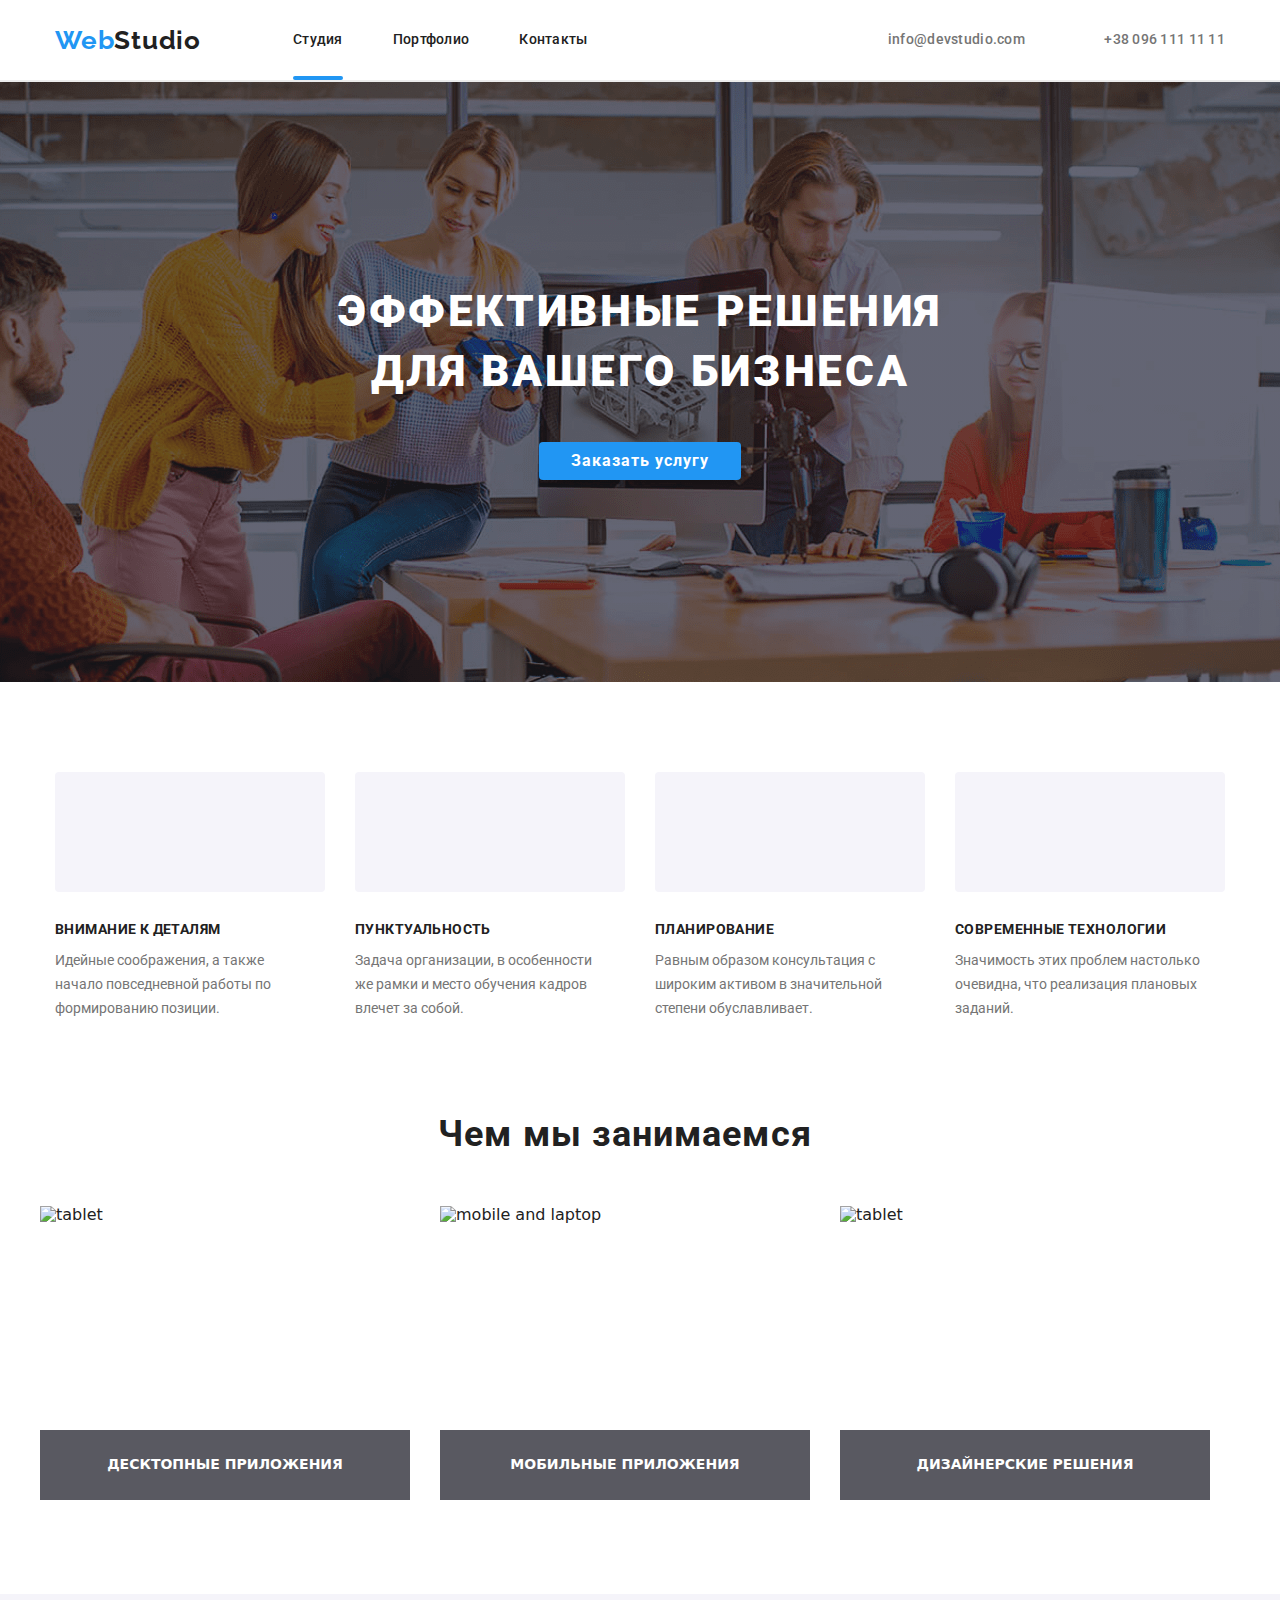
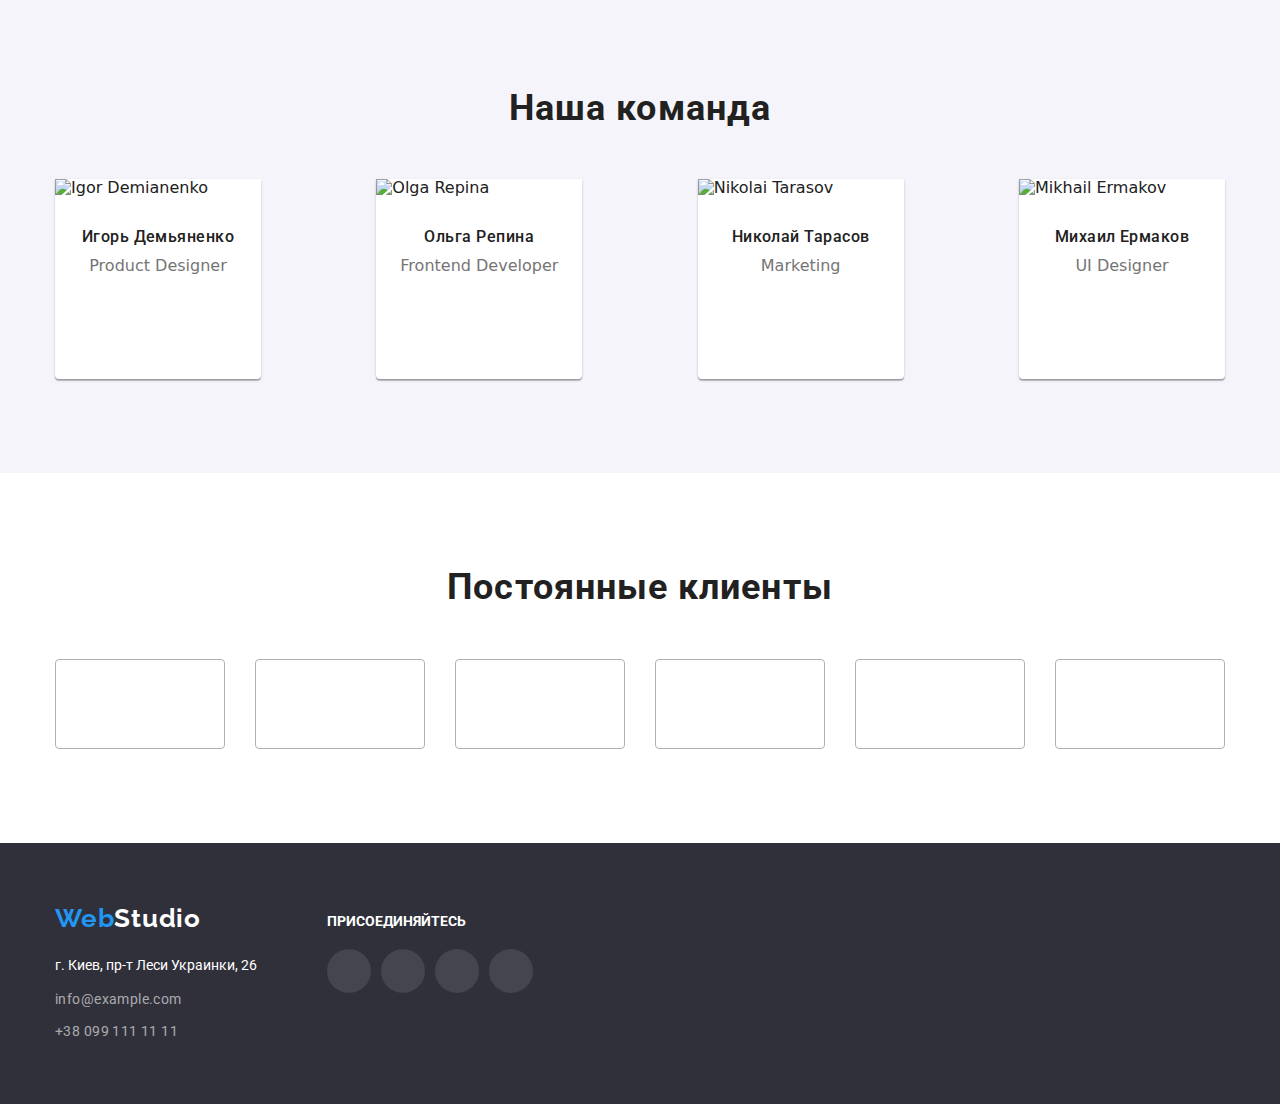
==== commit 7ca76341: "+thumb для картинок "чем мы занимаемся"" ====
--- a/index.html
+++ b/index.html
@@ -104,9 +104,24 @@
         <div class="container">
         <h2 class="h2-title">Чем мы занимаемся</h2>
         <ul class="card-list">
-       <li class="what-are-we-list"><img class="pictures-of-equipment" src="../goit-markup-hw-05/images/tablet.png" alt="tablet"></li> 
-       <li class="what-are-we-list"><img class="pictures-of-equipment" src="../goit-markup-hw-05/images/mobile.png" alt="mobile and laptop"></li> 
-       <li class="what-are-we-list"><img class="pictures-of-equipment" src="../goit-markup-hw-05/images/tablet2.png" alt="tablet"></li> 
+       <li class="what-are-we-list">
+           <img class="pictures-of-equipment" src="../goit-markup-hw-05/images/tablet.png" alt="tablet">
+            <div class="thumb">
+            <h3>Десктопные приложения</h3>
+            </div>
+        </li> 
+       <li class="what-are-we-list">
+           <img class="pictures-of-equipment" src="../goit-markup-hw-05/images/mobile.png" alt="mobile and laptop">
+        <div class="thumb">
+        <h3>Мобильные приложения</h3>
+        </div>           
+        </li> 
+       <li class="what-are-we-list">
+           <img class="pictures-of-equipment" src="../goit-markup-hw-05/images/tablet2.png" alt="tablet">
+            <div class="thumb">
+            <h3>Дизайнерские решения</h3>
+            </div>
+        </li> 
         </ul>
     </div>
     </section>
--- a/css/style.css
+++ b/css/style.css
@@ -487,7 +487,6 @@
   margin-bottom: 50px;
 }
 
-
 .container .card-list{
   display: flex;
   flex-wrap: wrap;
@@ -497,12 +496,35 @@
 
 .what-are-we-list{
   width: calc((100% - 60px) / 3);
+  position: relative;
+  width: 370px;
+  height: 294px;
 }
 
 .what-are-we-list:nth-child(3n) {
   margin-right: 0;
 }
 
+.thumb{
+  position: absolute;
+  width: 100%;
+  height: 70px;
+  background: rgba(47, 48, 58, 0.8);
+  bottom: 0;
+  padding: 0 auto;
+}
+
+.thumb h3{
+padding: 27px 0;
+text-align: center;
+font-weight: 700;
+font-size: 14px;
+line-height: 1.14;
+text-align: center;
+text-transform: uppercase;
+color: #FFFFFF;
+
+}
 
 /* Our team */
 
